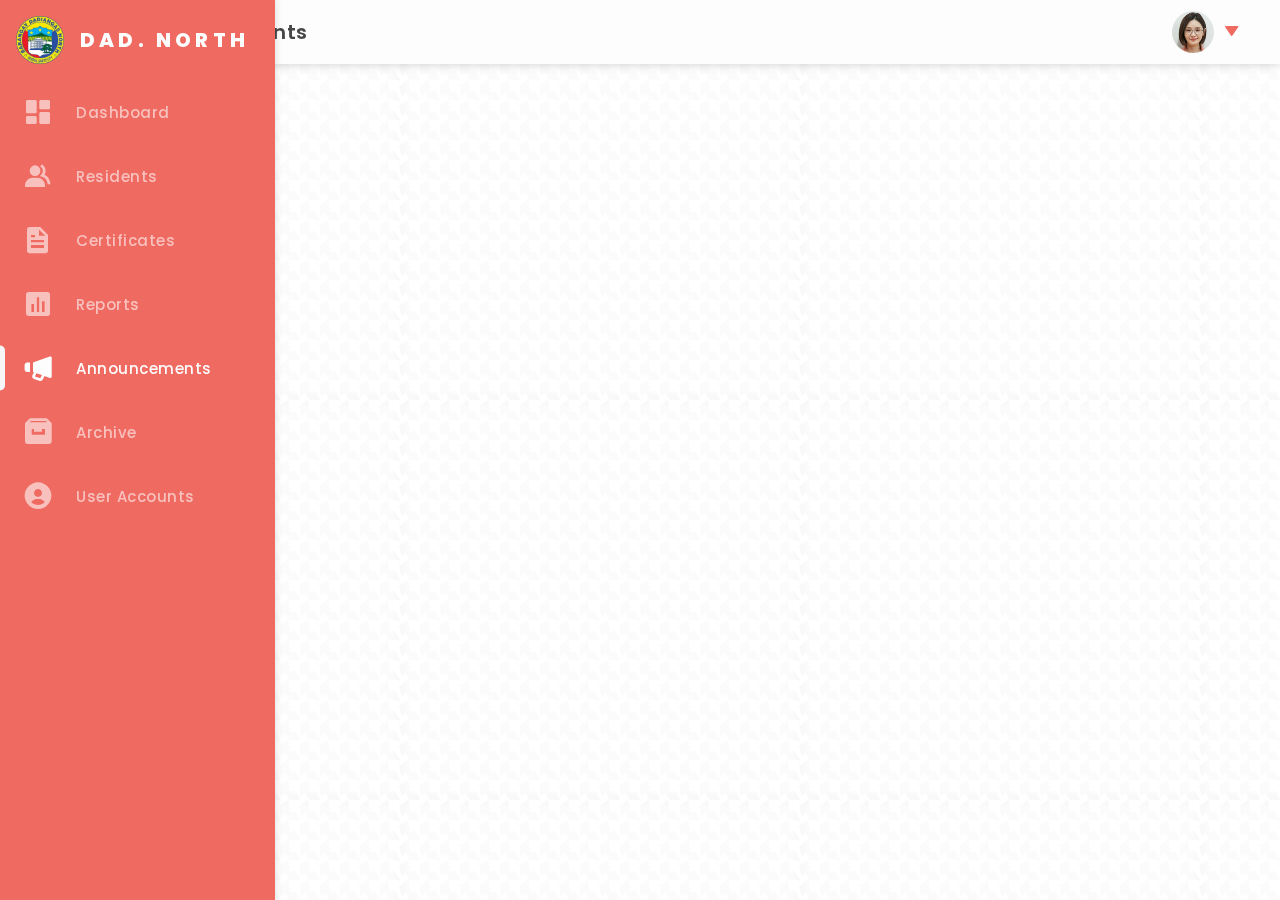
==== kb-bmis/announcements/index.html @ c0335b3e "Added pages" ====
<!DOCTYPE html>
<html lang="en">
  <head>
    <meta charset="UTF-8" />
    <meta name="viewport" content="width=device-width, initial-scale=1.0" />
    <link rel="shortcut icon" href="../../assets/img/north-logo.ico" type="image/x-icon">

    <!--=============== BOX ICONS ===============-->
    <link href="../../vendors/boxicons-2.0.9/css/boxicons.min.css" rel="stylesheet" />


    <!--=============== JQUERY ===============-->
    <script type="text/javascript" src="https://code.jquery.com/jquery-3.5.1.js"></script>  
    
    <!--=============== DATATABLES ===============-->
    <link rel="stylesheet" type="text/css" href="https://cdn.datatables.net/1.11.3/css/jquery.dataTables.css">
    <script type="text/javascript" charset="utf8" src="https://cdn.datatables.net/1.11.3/js/jquery.dataTables.js"></script>

    <!--=============== CSS ===============-->
    <link rel="stylesheet" href="../../assets/css/style.css" />

    <!--=============== MAIN JS ===============-->
    <script src="../../assets/js/main.js" defer></script>

    <title>Barangay Management System</title>
  </head>
  <body>

    <!--=============== NAV ===============-->
    <nav class="nav">
      <span class="nav__close">
        <i class='bx bx-x' ></i>
      </span>
      <ul class="nav__list">
        <li class="nav__item">
          <a href="../about/" class="nav__logo">
            <!-- <i class="fas fa-th-large"></i> -->
            <img src="../../assets/img/north-logo.png" alt="">
            <span class="nav__logo-text">DAD. NORTH</span>
          </a>
        </li>
        <li class="nav__item">
          <a href="../dashboard/" class="nav__item-link">
            <i class='bx bxs-dashboard'></i>
            <span class="nav__item-text">Dashboard</span>
          </a>
        </li>
        <li class="nav__item">
          <a href="../residents/" class="nav__item-link">
            <i class='bx bxs-group' ></i>
              <span class="nav__item-text">Residents</span>
          </a>
        </li>
        <li class="nav__item" id="nav-certificates">
          <a href="../certificates/" class="nav__item-link">
            <i class='bx bxs-file' ></i>
            <span class="nav__item-text">Certificates</span>
          </a>
        </li>
        <li class="nav__item">
          <a href="../reports/" class="nav__item-link">
            <i class='bx bxs-bar-chart-square' ></i>
            <span class="nav__item-text">Reports</span>
          </a>
        </li>
        <li class="nav__item  nav__item--active">
          <a href="#" class="nav__item-link">
            <i class='bx bxs-megaphone' ></i>
            <span class="nav__item-text">Announcements</span>
          </a>
        </li>
        </li>
        <li class="nav__item">
          <a href="../archive/" class="nav__item-link">
            <i class='bx bxs-archive' ></i>
            <span class="nav__item-text">Archive</span>
          </a>
        </li>
        </li>
        <li class="nav__item">
          <a href="../user-accounts/" class="nav__item-link">
            <i class='bx bxs-user-circle' ></i>
            <span class="nav__item-text">User Accounts</span>
          </a>
        </li>
        <!-- <li class="nav__item">
          <a href="#" class="nav__item-link" >
            <img id="user" src="assets/img/user.jpg" alt="user" />
            <span class="nav__item-text">Admin</span>
          </a>
        </li>
        <li class="nav__item">
          <a href="#" class="nav__item-link">
            <i class='bx bxs-log-out' ></i>
            <span class="nav__item-text">Logout</span>
          </a>
        </li> -->
      </ul>
    </nav>

    <!--=============== HEADER ===============-->
    <header class="header">
      <span class="header__menu">
        <i class='bx bx-menu' ></i>
      </span>
      <div class="header__title">
        Announcements
      </div>
      <a href="#" class="header__img">
        <img id="user" src="../../assets/img/user.jpg" alt="user" />
      </a>
      <div class="header__toggle">
        <i class='bx bxs-down-arrow' ></i>
      </div>
      <div class="dropdown dropdown--user dropdown--user-show">
        <ul>
          <li class="dropdown__item">
            <a href="#">
              <i class='bx bxs-user-circle' ></i>
              User Profile
            </a>
          </li>
          <li class="dropdown__item">
            <a href="#">
              <i class='bx bx-exit' ></i>
              Logout
            </a>
          </li>
        </ul>
      </div>
    </header>


    <main>

        <div class="content">
            <section class="announcements">
  
      
  
            </section>
        </div>

  </main>
</body>
</html>
---- assets/css/style.css ----
@import url("https://fonts.googleapis.com/css2?family=Poppins:wght@300;400;500;600;700&display=swap");
/* COLORS */
html {
  font-size: 16px;
  box-sizing: border-box;
  margin: 0;
  padding: 0;
}

*,
*::before,
*::after {
  box-sizing: border-box;
  margin: 0;
  padding: 0;
}

body {
  font-family: "Poppins", sans-serif;
  height: 100%;
  background: url("/assets/img/houndstooth.png");
  background-repeat: repeat;
}

input,
button,
textarea,
select {
  font: inherit;
}

/* SCROLL BAR */
::-webkit-scrollbar {
  width: 0.4375rem;
  height: 0.4375rem;
}

/* Track */
::-webkit-scrollbar-track {
  background: transparent;
}

/* Handle */
::-webkit-scrollbar-thumb {
  background: #afafaf;
  border-radius: 0.625rem;
}

/* Handle on hover */
::-webkit-scrollbar-thumb:hover {
  background: #7d7d7d;
}

/*  INPUT  */
::-webkit-input-placeholder {
  color: #9fa3b1;
  letter-spacing: 0.03ch;
}

input[type=email]:focus,
input[type=number]:focus,
input[type=search]:focus,
input[type=text]:focus,
input[type=tel]:focus,
input[type=url]:focus,
input[type=password]:focus,
input[type=file]:focus,
input[type=date]:focus,
textarea:focus {
  border: 1px solid #ef6a61;
}

input[disabled],
select[disabled],
textarea[disabled],
input[readonly],
select[readonly],
textarea[readonly] {
  cursor: not-allowed;
}

button {
  outline: none;
  border: none;
  cursor: pointer;
}

hr {
  border: solid rgba(0, 0, 0, 0.1);
  border-width: 1px 0 0;
  clear: both;
  margin: 1.5625rem 0;
  height: 0;
}

main {
  width: calc(100% - 80px);
  height: calc(100% - 70px);
  margin-left: 5rem;
  margin-top: 4.375rem;
  display: flex;
  justify-content: center;
}
@media (max-width: 71.8125em) {
  main {
    width: 100%;
    height: 100%;
    margin-left: 0;
    margin-top: 4rem;
  }
}

.content {
  position: relative;
  width: 100%;
  padding: 2.5rem;
  overflow: hidden;
}
@media (max-width: 71.8125em) {
  .content {
    padding: 1.875rem;
  }
}
@media (max-width: 39.9375em) {
  .content {
    padding: 2.5rem;
  }
}
.content__header {
  font-size: 0.875rem;
}
@media (max-width: 71.8125em) {
  .content__header {
    display: none;
  }
}

section {
  height: 100%;
}
@media (max-width: 71.8125em) {
  section {
    height: auto;
  }
}

.row {
  display: flex;
  align-items: center;
  gap: 0.875rem;
}
.row--modal {
  margin: 1.25rem 0;
}

.column {
  display: flex;
  align-items: center;
  justify-content: center;
  flex-direction: column;
  gap: 1.25rem;
}

h1,
h2,
h3,
h4,
h5,
h6 {
  margin: 0;
  line-height: 1.1;
  color: #222;
}

p {
  color: #222;
}

a,
a:visited,
a:active {
  text-decoration: none;
}

ul {
  list-style: none;
}

.card {
  width: 100%;
  display: flex;
  align-items: center;
  flex-direction: column;
  background: #fdfdfd;
  border-radius: 1.25rem;
  position: relative;
  box-shadow: 0px 3px 18px rgba(0, 0, 0, 0.1);
}
.card__header, .card__footer, .card__body {
  width: 100%;
  padding: 1.25rem;
}
.card__header-content, .card__footer-content, .card__body-content {
  display: flex;
  align-items: center;
  justify-content: center;
}
.card__header-content--left, .card__footer-content--left, .card__body-content--left {
  margin-right: auto;
  display: flex;
  gap: 0.625rem;
}
.card__header-content--right, .card__footer-content--right, .card__body-content--right {
  margin-left: auto;
  display: flex;
  gap: 0.625rem;
}
.card__header {
  border-bottom: 0.03125rem solid rgba(159, 163, 177, 0.3);
}
.card__body-content {
  flex-direction: column;
}
.card__footer {
  border-top: 0.03125rem solid rgba(159, 163, 177, 0.3);
}
.card-margin-top {
  margin-top: 1.875rem;
}

.button {
  display: flex;
  align-items: center;
  justify-content: center;
  border-radius: 0.3125rem;
  letter-spacing: 0.0625rem;
  transition: all 0.25s;
  font-weight: 500;
}
.button p {
  color: #fdfdfd;
}
.button .bx {
  margin-right: 0.5rem;
}
.button .bx-right {
  margin-right: 0;
  margin-left: 0.5rem;
}
.button--primary {
  background-color: #ef6a61;
  color: #fdfdfd;
}
.button--primary:hover {
  background: #d42216;
}
.button--dark {
  background-color: #707070;
  color: #fdfdfd;
}
.button--dark:hover {
  background: #515151;
}
.button--light {
  background-color: #f1f1f1;
  color: #222;
}
.button--light:hover {
  background: #d8d8d8;
}
.button--danger {
  background-color: #f94f51;
  color: #fdfdfd;
}
.button--danger:hover {
  background: #f71e20;
}
.button--warning {
  background-color: #feaf46;
  color: #fdfdfd;
}
.button--warning:hover {
  background: #fe9913;
}
.button--info {
  background-color: #00c1e0;
  color: #fdfdfd;
}
.button--info:hover {
  background: #0095ad;
}
.button--success {
  background-color: #02b854;
  color: #fdfdfd;
}
.button--success:hover {
  background: #01863d;
}
.button--primary-outline {
  color: #ef6a61;
  border: 0.09375rem solid #ef6a61;
}
.button--primary-outline p {
  color: #ef6a61;
}
.button--primary-outline:hover {
  background: #ef6a61;
  color: #fdfdfd;
}
.button--primary-outline:hover p {
  color: #fdfdfd;
}
.button--dark-outline {
  border: 0.09375rem solid #707070;
}
.button--dark-outline p {
  color: #707070;
}
.button--dark-outline:hover {
  background: #707070;
  color: #fdfdfd;
}
.button--dark-outline:hover p {
  color: #fdfdfd;
}
.button--sm {
  padding: 0.5rem 0.625rem;
  font-size: 0.6875rem;
  font-weight: 400;
  letter-spacing: 0.0625rem;
}
.button--sm i {
  font-size: 0.875rem;
}
.button--md {
  padding: 0.625rem;
  font-size: 0.875rem;
}
@media (max-width: 71.8125em) {
  .button--md {
    padding: 0.5rem;
    font-size: 0.8125rem;
  }
}
.button--lg {
  padding: 0.9375rem;
  font-size: 1.125rem;
}
.button--xl {
  font-size: 1.25rem;
  width: 25rem;
  height: 9.375rem;
}
.button--xl i {
  font-size: 1.75rem;
}
.button--xl p {
  margin-left: 0.5rem;
}
.button--block {
  width: 100%;
  padding: 0.625rem 0;
  font-size: 1.125rem;
}

/*
 * Table styles
 */
#certificates-table.dataTable {
  box-shadow: none;
}
#certificates-table.dataTable thead th,
#certificates-table.dataTable thead td {
  border-bottom: none;
}
#certificates-table.dataTable thead {
  display: none;
}
#certificates-table_wrapper {
  width: 100% !important;
}
#certificates-table_filter {
  float: none;
  width: 100%;
  text-align: center !important;
}
#certificates-table_filter input {
  width: 100%;
  height: 3.375rem;
  background: #fdfdfd;
  margin-left: none;
  font-size: 1rem;
  letter-spacing: 0.03125rem;
  color: #474747;
  outline: none;
  border-radius: 0.625rem;
  border: 1px solid #ccc;
  padding: 0.625rem 1.125rem;
  box-shadow: none;
}
#certificates-table_filter input:focus {
  border: 1px solid #ef6a61;
}

table.dataTable {
  width: 100% !important;
  margin: 1.5625rem auto 1.25rem auto;
  clear: both;
  border-collapse: separate;
  border-spacing: 0;
  background: #fdfdfd;
  box-shadow: 0px 3px 18px rgba(0, 0, 0, 0.1);
  border-radius: 0.9375rem;
  padding: 0 1.25rem;
  /*
     * Header and footer styles
     */
  /*
     * Body styles
     */
}
table.dataTable thead th,
table.dataTable tfoot th {
  font-weight: bold;
}
table.dataTable thead th,
table.dataTable thead td {
  padding: 1.25rem 0.625rem;
  border-bottom: 1px solid #dddddd;
}
table.dataTable thead th:active,
table.dataTable thead td:active {
  outline: none;
}
table.dataTable tfoot th,
table.dataTable tfoot td {
  padding: 10px 18px 6px 18px;
  border-top: 1px solid #111111;
}
table.dataTable thead .sorting,
table.dataTable thead .sorting_asc,
table.dataTable thead .sorting_desc,
table.dataTable thead .sorting_asc_disabled,
table.dataTable thead .sorting_desc_disabled {
  cursor: pointer;
  *cursor: hand;
  background-repeat: no-repeat;
  background-position: center right;
}
table.dataTable thead .sorting {
  background-image: url("../images/sort_both.png");
}
table.dataTable thead .sorting_asc {
  background-image: url("../images/sort_asc.png") !important;
}
table.dataTable thead .sorting_desc {
  background-image: url("../images/sort_desc.png") !important;
}
table.dataTable thead .sorting_asc_disabled {
  background-image: url("../images/sort_asc_disabled.png");
}
table.dataTable thead .sorting_desc_disabled {
  background-image: url("../images/sort_desc_disabled.png");
}
table.dataTable tbody tr {
  background-color: transparent;
}
table.dataTable tbody tr.selected {
  background-color: #b0bed9;
}
table.dataTable tbody th {
  padding: 1.25rem 0.625rem;
}
table.dataTable tbody th:last-child {
  position: relative;
}
table.dataTable tbody td {
  padding: 1.5rem 0.625rem;
  position: relative;
  white-space: nowrap;
}
table.dataTable tbody td:first-child,
table.dataTable tbody td:last-child {
  padding: 0;
  margin: 0;
}
table.dataTable tbody td:nth-child(2) {
  width: 100%;
}
table.dataTable.row-border tbody th,
table.dataTable.row-border tbody td, table.dataTable.display tbody th,
table.dataTable.display tbody td {
  border-top: 1px solid #dddddd;
  border-top: 0.0625rem dotted #dddddd;
}
table.dataTable.row-border tbody tr:first-child th,
table.dataTable.row-border tbody tr:first-child td, table.dataTable.display tbody tr:first-child th,
table.dataTable.display tbody tr:first-child td {
  border-top: none;
}
table.dataTable.cell-border tbody th,
table.dataTable.cell-border tbody td {
  border-top: 1px solid #dddddd;
  border-right: 1px solid #dddddd;
}
table.dataTable.cell-border tbody tr th:first-child,
table.dataTable.cell-border tbody tr td:first-child {
  border-left: 1px solid #dddddd;
}
table.dataTable.cell-border tbody tr:first-child th,
table.dataTable.cell-border tbody tr:first-child td {
  border-top: none;
}
table.dataTable.stripe tbody tr.odd, table.dataTable.display tbody tr.odd {
  background-color: #f9f9f9;
}
table.dataTable.stripe tbody tr.odd.selected, table.dataTable.display tbody tr.odd.selected {
  background-color: #acbad4;
}
table.dataTable.hover tbody tr:hover, table.dataTable.display tbody tr:hover {
  background-color: #f6f6f6;
}
table.dataTable.hover tbody tr:hover.selected, table.dataTable.display tbody tr:hover.selected {
  background-color: #aab7d1;
}
table.dataTable.order-column tbody tr > .sorting_1,
table.dataTable.order-column tbody tr > .sorting_2,
table.dataTable.order-column tbody tr > .sorting_3, table.dataTable.display tbody tr > .sorting_1,
table.dataTable.display tbody tr > .sorting_2,
table.dataTable.display tbody tr > .sorting_3 {
  background-color: #fafafa;
}
table.dataTable.order-column tbody tr.selected > .sorting_1,
table.dataTable.order-column tbody tr.selected > .sorting_2,
table.dataTable.order-column tbody tr.selected > .sorting_3, table.dataTable.display tbody tr.selected > .sorting_1,
table.dataTable.display tbody tr.selected > .sorting_2,
table.dataTable.display tbody tr.selected > .sorting_3 {
  background-color: #acbad5;
}
table.dataTable.display tbody tr.odd > .sorting_1, table.dataTable.order-column.stripe tbody tr.odd > .sorting_1 {
  background-color: #f1f1f1;
}
table.dataTable.display tbody tr.odd > .sorting_2, table.dataTable.order-column.stripe tbody tr.odd > .sorting_2 {
  background-color: #f3f3f3;
}
table.dataTable.display tbody tr.odd > .sorting_3, table.dataTable.order-column.stripe tbody tr.odd > .sorting_3 {
  background-color: whitesmoke;
}
table.dataTable.display tbody tr.odd.selected > .sorting_1, table.dataTable.order-column.stripe tbody tr.odd.selected > .sorting_1 {
  background-color: #a6b4cd;
}
table.dataTable.display tbody tr.odd.selected > .sorting_2, table.dataTable.order-column.stripe tbody tr.odd.selected > .sorting_2 {
  background-color: #a8b5cf;
}
table.dataTable.display tbody tr.odd.selected > .sorting_3, table.dataTable.order-column.stripe tbody tr.odd.selected > .sorting_3 {
  background-color: #a9b7d1;
}
table.dataTable.display tbody tr.even > .sorting_1, table.dataTable.order-column.stripe tbody tr.even > .sorting_1 {
  background-color: #fafafa;
}
table.dataTable.display tbody tr.even > .sorting_2, table.dataTable.order-column.stripe tbody tr.even > .sorting_2 {
  background-color: #fcfcfc;
}
table.dataTable.display tbody tr.even > .sorting_3, table.dataTable.order-column.stripe tbody tr.even > .sorting_3 {
  background-color: #fefefe;
}
table.dataTable.display tbody tr.even.selected > .sorting_1, table.dataTable.order-column.stripe tbody tr.even.selected > .sorting_1 {
  background-color: #acbad5;
}
table.dataTable.display tbody tr.even.selected > .sorting_2, table.dataTable.order-column.stripe tbody tr.even.selected > .sorting_2 {
  background-color: #aebcd6;
}
table.dataTable.display tbody tr.even.selected > .sorting_3, table.dataTable.order-column.stripe tbody tr.even.selected > .sorting_3 {
  background-color: #afbdd8;
}
table.dataTable.display tbody tr:hover > .sorting_1, table.dataTable.order-column.hover tbody tr:hover > .sorting_1 {
  background-color: #eaeaea;
}
table.dataTable.display tbody tr:hover > .sorting_2, table.dataTable.order-column.hover tbody tr:hover > .sorting_2 {
  background-color: #ececec;
}
table.dataTable.display tbody tr:hover > .sorting_3, table.dataTable.order-column.hover tbody tr:hover > .sorting_3 {
  background-color: #efefef;
}
table.dataTable.display tbody tr:hover.selected > .sorting_1, table.dataTable.order-column.hover tbody tr:hover.selected > .sorting_1 {
  background-color: #a2aec7;
}
table.dataTable.display tbody tr:hover.selected > .sorting_2, table.dataTable.order-column.hover tbody tr:hover.selected > .sorting_2 {
  background-color: #a3b0c9;
}
table.dataTable.display tbody tr:hover.selected > .sorting_3, table.dataTable.order-column.hover tbody tr:hover.selected > .sorting_3 {
  background-color: #a5b2cb;
}
table.dataTable.no-footer {
  border-bottom: none;
}
table.dataTable.nowrap th,
table.dataTable.nowrap td {
  white-space: nowrap;
}
table.dataTable.compact thead th,
table.dataTable.compact thead td {
  padding: 4px 17px;
}
table.dataTable.compact tfoot th,
table.dataTable.compact tfoot td {
  padding: 4px;
}
table.dataTable.compact tbody th,
table.dataTable.compact tbody td {
  padding: 4px;
}

table.dataTable th,
table.dataTable td {
  box-sizing: content-box;
}

/*
 * Control feature layout
 */
.dataTables_wrapper {
  position: relative;
  clear: both;
}
.dataTables_wrapper .dataTables_length {
  float: left;
}
.dataTables_wrapper .dataTables_length select {
  border: 1px solid #aaa;
  border-radius: 3px;
  padding: 5px;
  background-color: transparent;
  padding: 4px;
}
.dataTables_wrapper .dataTables_filter {
  float: none;
  width: 100%;
  text-align: center !important;
}
.dataTables_wrapper .dataTables_filter input {
  width: 100%;
  height: 3.375rem;
  background: #fdfdfd;
  margin-left: none;
  font-size: 1rem;
  letter-spacing: 0.03125rem;
  color: #474747;
  outline: none;
  border-radius: 0.625rem;
  border: none;
  padding: 0.625rem 1.125rem;
  box-shadow: 0px 3px 18px rgba(0, 0, 0, 0.1);
}
.dataTables_wrapper .dataTables_filter input:focus {
  border: 1px solid #ef6a61;
}
.dataTables_wrapper .dataTables_info {
  clear: both;
  float: left;
  padding-top: 0.755em;
}
.dataTables_wrapper .dataTables_paginate {
  float: none;
  text-align: center;
  padding-top: 0.25em;
}
.dataTables_wrapper .dataTables_paginate .paginate_button {
  box-sizing: border-box;
  display: inline-block;
  font-size: 0.875rem;
  min-width: 1em;
  padding: 0.25em 0.75em;
  margin: 0 0.25rem;
  text-align: center;
  text-decoration: none !important;
  cursor: pointer;
  *cursor: hand;
  color: #707070 !important;
  border: none !important;
  border-radius: 0.3125rem;
  background: none !important;
  letter-spacing: 0.03125rem;
}
.dataTables_wrapper .dataTables_paginate .paginate_button.current, .dataTables_wrapper .dataTables_paginate .paginate_button.current:hover {
  color: #fdfdfd !important;
  background: #ef6a61 !important;
}
.dataTables_wrapper .dataTables_paginate .paginate_button.disabled, .dataTables_wrapper .dataTables_paginate .paginate_button.disabled:hover, .dataTables_wrapper .dataTables_paginate .paginate_button.disabled:active {
  cursor: default;
  color: #777 !important;
  border: none;
  background: transparent;
  box-shadow: none;
}
.dataTables_wrapper .dataTables_paginate .paginate_button.disabled:hover {
  color: #ef6a61 !important;
}
.dataTables_wrapper .dataTables_paginate .paginate_button:hover {
  color: #ef6a61 !important;
  border: 1px solid #ef6a61 !important;
  background: none;
}
.dataTables_wrapper .dataTables_paginate .paginate_button:active {
  outline: none !important;
  color: #222 !important;
  box-shadow: none;
}
.dataTables_wrapper .dataTables_paginate .ellipsis {
  padding: 0 1em;
}
.dataTables_wrapper .dataTables_empty {
  height: 18.75rem;
  vertical-align: bottom;
  background-position: center 35%;
  padding-bottom: 2.1875rem !important;
  background: url("/assets/img/undraw_no_data.svg");
  background-repeat: no-repeat;
  background-position: center 35%;
  background-size: 12.5rem;
}
@media (max-width: 39.9375em) {
  .dataTables_wrapper .dataTables_empty {
    height: 15.625rem;
    background-position: center 30%;
    padding-bottom: 1.5625rem !important;
    background-size: 10.9375rem;
    font-size: 0.875rem;
  }
}
.dataTables_wrapper .dataTables_processing {
  position: absolute;
  top: 50%;
  left: 50%;
  width: 100%;
  height: 40px;
  margin-left: -50%;
  margin-top: -25px;
  padding-top: 20px;
  text-align: center;
  font-size: 1.2em;
  background-color: white;
  background: linear-gradient(to right, rgba(255, 255, 255, 0) 0%, rgba(255, 255, 255, 0.9) 25%, rgba(255, 255, 255, 0.9) 75%, rgba(255, 255, 255, 0) 100%);
}
.dataTables_wrapper .dataTables_length,
.dataTables_wrapper .dataTables_filter,
.dataTables_wrapper .dataTables_info,
.dataTables_wrapper .dataTables_processing,
.dataTables_wrapper .dataTables_paginate {
  color: #333333;
}
.dataTables_wrapper .dataTables_scroll {
  clear: both;
}
.dataTables_wrapper .dataTables_scroll div.dataTables_scrollBody {
  *margin-top: -1px;
  -webkit-overflow-scrolling: touch;
}
.dataTables_wrapper .dataTables_scroll div.dataTables_scrollBody > table > thead > tr > th,
.dataTables_wrapper .dataTables_scroll div.dataTables_scrollBody > table > thead > tr > td,
.dataTables_wrapper .dataTables_scroll div.dataTables_scrollBody > table > tbody > tr > th,
.dataTables_wrapper .dataTables_scroll div.dataTables_scrollBody > table > tbody > tr > td {
  vertical-align: middle;
}
.dataTables_wrapper .dataTables_scroll div.dataTables_scrollBody > table > thead > tr > th > div.dataTables_sizing,
.dataTables_wrapper .dataTables_scroll div.dataTables_scrollBody > table > thead > tr > td > div.dataTables_sizing,
.dataTables_wrapper .dataTables_scroll div.dataTables_scrollBody > table > tbody > tr > th > div.dataTables_sizing,
.dataTables_wrapper .dataTables_scroll div.dataTables_scrollBody > table > tbody > tr > td > div.dataTables_sizing {
  height: 0;
  overflow: hidden;
  margin: 0 !important;
  padding: 0 !important;
}
.dataTables_wrapper.no-footer .dataTables_scrollBody {
  border-bottom: 1px solid #111111;
}
.dataTables_wrapper.no-footer div.dataTables_scrollHead table.dataTable,
.dataTables_wrapper.no-footer div.dataTables_scrollBody > table {
  border-bottom: none;
}
.dataTables_wrapper:after {
  visibility: hidden;
  display: block;
  content: "";
  clear: both;
  height: 0;
}

@media screen and (max-width: 767px) {
  .dataTables_wrapper .dataTables_info,
.dataTables_wrapper .dataTables_paginate {
    float: none;
    text-align: center;
  }
  .dataTables_wrapper .dataTables_paginate {
    margin-top: 0.5em;
  }
}
@media screen and (max-width: 640px) {
  .dataTables_wrapper .dataTables_length,
.dataTables_wrapper .dataTables_filter {
    float: none;
    text-align: center;
  }
  .dataTables_wrapper .dataTables_filter {
    margin-top: 0.5em;
  }
}
.dropdown {
  position: absolute;
  padding: 0 1rem;
  background: #f9f9f9;
  border-radius: 0.75rem;
  box-shadow: 0px 3px 18px rgba(0, 0, 0, 0.1);
  visibility: hidden;
  opacity: 0;
  transition: 300ms;
}
.dropdown--user {
  top: 3.125rem;
  right: 2rem;
}
.dropdown--user--show {
  top: 4.25rem;
  visibility: visible;
  opacity: 1;
}
.dropdown--cert {
  top: 2.5rem;
  right: 5.25rem;
  padding: 0 0.875rem;
  z-index: 1;
}
.dropdown--cert--show {
  top: 4.5rem;
  visibility: visible;
  opacity: 1;
}
.dropdown--cert .dropdown__item {
  padding: 0.875rem 0;
}
.dropdown--cert .dropdown__item a {
  font-size: 0.8125rem;
  white-space: nowrap;
}
.dropdown--cert .dropdown__item a i {
  font-size: 1.25rem;
  margin-right: 0.625rem;
}
.dropdown--export {
  font-weight: 400;
  width: 7.8125rem;
  top: 6.875rem;
  right: 1.5625rem;
  padding: 0 0.875rem;
  z-index: 1;
}
.dropdown--export--show {
  top: 8.75rem;
  visibility: visible;
  opacity: 1;
}
.dropdown--export .dropdown__item {
  padding: 0.625rem 0;
}
.dropdown--export .dropdown__item a {
  font-size: 0.75rem;
  white-space: nowrap;
}
.dropdown--export .dropdown__item a i {
  font-size: 1.25rem;
  margin-right: 0.5rem;
}
.dropdown li {
  padding: 1rem 0;
  border-bottom: 0.03125rem solid rgba(159, 163, 177, 0.3);
}
.dropdown li:last-child {
  border-bottom: 0;
}
.dropdown li:hover a {
  color: #222;
}
.dropdown li a {
  color: rgba(112, 112, 112, 0.85);
  font-size: 0.9375rem;
  letter-spacing: 0.03125rem;
  transition: 500ms;
  display: flex;
  align-items: center;
}
.dropdown li a i {
  font-size: 1.5rem;
  margin-right: 0.625rem;
}

.header {
  position: fixed;
  top: 0;
  width: calc(100% - 80px);
  height: 4rem;
  margin-left: 5rem;
  padding: 0 2.5rem;
  background: #fdfdfd;
  display: flex;
  align-items: center;
  z-index: 1;
  justify-content: flex-start;
  box-shadow: 0px 0.3px 10px rgba(0, 0, 0, 0.2);
}
@media (max-width: 71.8125em) {
  .header {
    width: 100vw;
    padding: 1.875rem;
    margin-left: 0;
  }
}
@media (max-width: 39.9375em) {
  .header {
    padding: 1.875rem 2.5rem;
  }
}
.header__menu {
  display: none;
}
@media (max-width: 71.8125em) {
  .header__menu {
    color: #ef6a61;
    cursor: pointer;
    display: flex;
    align-items: center;
  }
  .header__menu i {
    font-size: 2.375rem;
  }
}
.header__title {
  font-size: 1.25rem;
  font-weight: 600;
  color: #474747;
  margin-left: 0.625rem;
  letter-spacing: 0.03125rem;
}
@media (max-width: 71.8125em) {
  .header__title {
    color: #707070;
    font-size: 1.125rem;
  }
}
.header__img {
  width: 2.625rem;
  height: 2.625rem;
  margin-left: auto;
  border-radius: 50%;
  position: relative;
  overflow: hidden;
}
.header__img img {
  width: 100%;
  height: 100%;
  position: absolute;
  -o-object-fit: cover;
     object-fit: cover;
}
.header__toggle {
  margin-left: 0.625rem;
  color: #ef6a61;
  cursor: pointer;
  transform: rotateX(0deg);
  transition: transform 300ms;
}
.header__toggle--rotate {
  transform: rotateX(180deg);
}
.header__toggle i {
  font-size: 1rem;
}

.input__wrapper {
  width: 17.1875rem;
  margin-bottom: 1.5rem;
  display: flex;
  flex-direction: column;
}
.input__wrapper label {
  font-size: 0.875rem;
  margin-bottom: 0.3125rem;
  letter-spacing: 0.025rem;
}
.input__wrapper--block {
  width: 100%;
}
.input__wrapper--invalid label,
.input__wrapper--invalid i,
.input__wrapper--invalid .input__message {
  color: #f94f51;
}
.input__message {
  font-size: 0.75rem;
  letter-spacing: 0.025rem;
  margin-top: 0.3125rem;
  display: flex;
  align-items: center;
}
.input__message i {
  font-size: 0.9375rem;
  margin-right: 0.25rem;
}
.input__inner {
  position: relative;
  display: inline-flex;
}
.input__inner--with-leading-icon input {
  padding-right: 1.25rem;
  padding-left: 3rem;
}
.input__inner--with-trailing-icon input {
  padding-right: 3rem;
  padding-left: 1.25rem;
}
.input__inner--with-both-icons input {
  padding: 0.625rem 3rem;
}
.input__inner input {
  width: 100%;
  border: none;
  outline: none;
  background: transparent;
  font-size: 0.9375rem;
  font-weight: 400;
  color: rgba(34, 34, 34, 0.85);
  letter-spacing: 0.03125rem;
  padding: 0.75rem 0.875rem;
  border-radius: 0.5rem;
  background: #fdfdfd;
}
.input__inner .input--light300 {
  background: #f5f5f5;
}
.input__inner .input--shadow {
  box-shadow: 0px 3px 18px rgba(0, 0, 0, 0.1);
}
.input__icon {
  position: absolute;
  top: 50%;
  transform: translateY(-50%);
  color: rgba(34, 34, 34, 0.6);
  font-size: 1.5rem;
}
.input__icon--leading {
  left: 1rem;
  right: auto;
}
.input__icon--trailing {
  right: 1rem;
  left: auto;
}

@-webkit-keyframes animatetop {
  from {
    top: -300px;
    opacity: 0;
  }
  to {
    top: 0;
    opacity: 1;
  }
}

@keyframes animatetop {
  from {
    top: -300px;
    opacity: 0;
  }
  to {
    top: 0;
    opacity: 1;
  }
}
.modal {
  position: relative;
  flex-direction: column;
  background: #fdfdfd;
  border-radius: 1.25rem;
  box-shadow: 0px 3px 18px rgba(0, 0, 0, 0.1);
  -webkit-animation-name: animatetop;
          animation-name: animatetop;
  -webkit-animation-duration: 0.4s;
          animation-duration: 0.4s;
  margin: 0 auto;
}
.modal__container {
  position: fixed;
  width: 100%;
  height: 100%;
  padding-top: 1.875rem;
  left: 0;
  top: 0;
  overflow: auto;
  background-color: black;
  background-color: rgba(0, 0, 0, 0.7);
  z-index: 2;
  display: none;
}
.modal--show {
  display: block;
}
.modal--sm {
  width: 31.25rem;
}
.modal--sm .modal__header, .modal--sm .modal__footer, .modal--sm .modal__body {
  padding: 0.875rem;
}
.modal--sm .modal__header-content, .modal--sm .modal__footer-content, .modal--sm .modal__body-content {
  display: flex;
  align-items: center;
  justify-content: center;
  font-size: 0.9375rem;
}
.modal--sm .modal__header-content--left, .modal--sm .modal__footer-content--left, .modal--sm .modal__body-content--left {
  margin-right: auto;
  display: flex;
  gap: 0.625rem;
}
.modal--sm .modal__header-content--right, .modal--sm .modal__footer-content--right, .modal--sm .modal__body-content--right {
  margin-left: auto;
  display: flex;
  gap: 0.625rem;
}
.modal--sm .modal__body {
  padding: 1.875rem;
}
.modal--md {
  width: 50rem;
}
.modal--md .modal__header, .modal--md .modal__footer, .modal--md .modal__body {
  padding: 1rem;
}
.modal--md .modal__header-content, .modal--md .modal__footer-content, .modal--md .modal__body-content {
  display: flex;
  align-items: center;
  justify-content: center;
  font-size: 1rem;
}
.modal--md .modal__header-content--left, .modal--md .modal__footer-content--left, .modal--md .modal__body-content--left {
  margin-right: auto;
  display: flex;
  gap: 0.625rem;
}
.modal--md .modal__header-content--right, .modal--md .modal__footer-content--right, .modal--md .modal__body-content--right {
  margin-left: auto;
  display: flex;
  gap: 0.625rem;
}
.modal--md .modal__body {
  padding: 2.5rem;
}
.modal--lg {
  width: 85%;
}
.modal--lg .modal__header, .modal--lg .modal__footer, .modal--lg .modal__body {
  padding: 0.9375rem;
}
.modal--lg .modal__header-content, .modal--lg .modal__footer-content, .modal--lg .modal__body-content {
  display: flex;
  align-items: center;
  justify-content: center;
  font-size: 1rem;
}
.modal--lg .modal__header-content--left, .modal--lg .modal__footer-content--left, .modal--lg .modal__body-content--left {
  margin-right: auto;
  display: flex;
  gap: 0.625rem;
}
.modal--lg .modal__header-content--right, .modal--lg .modal__footer-content--right, .modal--lg .modal__body-content--right {
  margin-left: auto;
  display: flex;
  gap: 0.625rem;
}
.modal--lg .modal__body {
  padding: 3.125rem 3.125rem 1.25rem;
}
.modal--full {
  width: 100%;
}
.modal__header, .modal__footer, .modal__body {
  width: 100%;
  padding: 1.25rem;
}
.modal__header-content, .modal__footer-content, .modal__body-content {
  display: flex;
  align-items: center;
  justify-content: center;
}
.modal__header-content--left, .modal__footer-content--left, .modal__body-content--left {
  margin-right: auto;
  display: flex;
  gap: 0.625rem;
}
.modal__header-content--right, .modal__footer-content--right, .modal__body-content--right {
  margin-left: auto;
  display: flex;
  gap: 0.625rem;
}
.modal__header {
  border-bottom: 0.03125rem solid rgba(159, 163, 177, 0.3);
}
.modal__body-content {
  flex-direction: column;
}
.modal__footer {
  border-top: 0.03125rem solid rgba(159, 163, 177, 0.3);
}
.modal__close {
  font-size: 1.625rem;
  color: rgba(71, 71, 71, 0.8);
  transition: 400ms;
}
.modal__close:hover {
  color: #222;
  transform: scale(1.25);
}

.nav {
  top: 0;
  width: 5rem;
  height: 100vh;
  position: fixed;
  background-color: #ef6a61;
  transition: width 500ms ease;
  overflow: hidden;
  box-shadow: 0.2px 0px 7px 2px rgba(0, 0, 0, 0.1);
  z-index: 2;
  /*  CLOSE BUTTON */
  /*  LOGO */
  /*  UL */
  /*  LI */
  /*  HOVER */
  /*  SHOW NAV */
}
.nav:hover {
  width: 17.1875rem;
}
.nav:hover .nav__item-text,
.nav:hover .nav__logo-text {
  display: inline;
}
@media (max-width: 71.8125em) {
  .nav {
    z-index: 1000;
    left: -100%;
    transition: 600ms;
  }
}
.nav__close {
  display: none;
}
@media (max-width: 71.8125em) {
  .nav__close {
    color: #fdfdfd;
    position: absolute;
    top: 1.4375rem;
    right: 1.5625rem;
    display: block;
    cursor: pointer;
    z-index: 1000;
  }
  .nav__close i {
    font-size: 2rem;
  }
  .nav__close :hover {
    color: wheat;
  }
}
.nav__logo {
  width: auto;
  display: flex;
  align-items: center;
}
.nav__logo img {
  width: 3rem;
  height: 3rem;
  margin: 1rem;
}
.nav__logo-text {
  color: #fdfdfd;
  font-size: 1.25rem;
  font-weight: 800;
  letter-spacing: 0.3ch;
  white-space: nowrap;
  display: none;
}
@media (max-width: 71.8125em) {
  .nav__logo-text {
    display: inline-block;
    font-size: 1.125rem;
  }
  .nav__logo-text:hover {
    color: wheat;
  }
}
.nav__list {
  padding: 0;
  margin: 0;
  display: flex;
  flex-direction: column;
  align-items: center;
  justify-content: flex-start;
  height: 100%;
}
.nav__item {
  width: 100%;
  /*  A */
  /*  ACTIVE INDICATOR*/
}
.nav__item:nth-child(9) {
  margin-top: auto;
}
@media (max-width: 71.8125em) {
  .nav__item:nth-child(9) {
    display: none;
  }
}
@media (max-width: 71.8125em) {
  .nav__item:last-child {
    display: none;
  }
}
.nav__item-link {
  height: 4rem;
  color: #f8c1be;
  display: flex;
  align-items: center;
  transition: 200ms;
}
.nav__item-link:hover {
  color: #fdfdfd;
}
@media (max-width: 71.8125em) {
  .nav__item-link {
    height: 3.4375rem;
  }
}
.nav__item-link i {
  min-width: 2rem;
  width: 2rem;
  margin: 0 1.375rem;
  font-size: 2rem;
}
@media (max-width: 71.8125em) {
  .nav__item-link i {
    margin-right: 0.75rem;
    font-size: 1.75rem;
  }
}
.nav__item-text {
  font-size: 0.9375rem;
  font-weight: 500;
  white-space: nowrap;
  letter-spacing: 0.03125rem;
  display: none;
}
@media (max-width: 71.8125em) {
  .nav__item-text {
    font-size: 0.875rem;
    display: inline;
  }
}
.nav__item--active {
  position: relative;
}
.nav__item--active::before {
  content: "";
  height: 2.8125rem;
  width: 0.3125rem;
  position: absolute;
  top: 50%;
  left: 0;
  transform: translate(0%, -50%);
  background: #f7f7f7;
  border-top-right-radius: 0.3125rem;
  border-bottom-right-radius: 0.3125rem;
}
.nav__item--active .nav__item-link {
  color: #fdfdfd;
}
@media (max-width: 71.8125em) {
  .nav.show {
    width: 21.875rem;
    z-index: 1000;
    left: 0;
  }
}
@media (max-width: 39.9375em) {
  .nav.show {
    width: 75vw;
  }
}

@media (max-width: 71.8125em) {
  #nav-certificates {
    display: none;
  }
}

.select {
  background-color: #f1f1f1;
  color: #222;
  width: 12.5rem;
  font-size: 0.875rem;
  font-weight: 400;
  border-radius: 0.3125rem;
  border: none;
  outline: none;
  cursor: pointer;
  -webkit-appearance: none;
     -moz-appearance: none;
          appearance: none;
}
@media (max-width: 50.625em) {
  .select {
    display: none;
  }
}
@media (max-width: 71.8125em) {
  .select {
    width: 10.625rem;
    padding: 0.5625rem;
    font-size: 0.875rem;
  }
}
@media (max-width: 39.9375em) {
  .select {
    width: 9.375rem;
    font-size: 0.75rem;
  }
}
.select--table {
  padding: 0.71875rem;
}
.select--resident-profile {
  width: 17.1875rem;
  padding: 0.84375rem 0.875rem;
  font-size: 0.9375rem;
  font-weight: 400;
  letter-spacing: 0.03125rem;
  background: #f5f5f5;
  color: rgba(34, 34, 34, 0.85);
  border-radius: 0.5rem;
}
.select--resident-profile option {
  font-size: 0.9375rem;
}
.select option {
  font-size: 0.875rem;
  border: none;
  border-radius: 0.3125rem;
}
.select__wrapper {
  position: relative;
}
.select__wrapper::after {
  border-bottom: 2px solid rgba(0, 0, 0, 0.5);
  border-right: 2px solid rgba(0, 0, 0, 0.5);
  content: "";
  display: block;
  width: 0.5rem;
  height: 0.5rem;
  pointer-events: none;
  position: absolute;
  right: 0.875rem;
  top: 36%;
  transform: rotate(45deg);
  transition: all 0.15s ease-in-out;
}
@media (max-width: 50.625em) {
  .select__wrapper::after {
    display: none;
  }
}

.toggleswitch {
  position: relative;
  width: 4.375rem !important;
  height: 2.5rem;
  border-radius: 1.875rem !important;
  -webkit-appearance: none;
     -moz-appearance: none;
          appearance: none;
  cursor: pointer;
  transition: 500ms;
}
.toggleswitch--resident-profile {
  background: #cfcfcf !important;
}
.toggleswitch:checked {
  background: #ef6a61 !important;
}
.toggleswitch::before {
  content: "";
  position: absolute;
  width: 1.875rem;
  height: 1.875rem;
  border-radius: 50%;
  top: 0.3125rem;
  left: 0.375rem;
  background: #fdfdfd;
  transition: 500ms;
}
.toggleswitch:checked::before {
  transform: translateX(1.8125rem);
}
.toggleswitch__wrapper {
  height: 2.8125rem;
  display: flex;
  align-items: center;
}
.toggleswitch__indicator {
  font-size: 0.625rem;
  margin: 0 0.5rem;
  color: #9fa3b1;
  transition: 500ms;
}
.toggleswitch__indicator:first-child {
  margin-left: 0;
}
.toggleswitch__indicator--light {
  color: #ef6a61;
  font-size: 0.875rem;
  font-weight: 500;
}
.toggleswitch__indicator--darken {
  color: #222;
  font-size: 0.8125rem;
  font-weight: 500;
}
.toggleswitch--active ~ .toggleswitch__indicator--on {
  color: #ef6a61;
  font-size: 0.875rem;
  font-weight: 500;
}

.certificates__button-container {
  display: flex;
  align-items: center;
  justify-content: center;
  gap: 4.375rem;
  margin-top: 11.25rem;
}
.certificates__button {
  transition: 300ms;
}
.certificates__button:hover {
  transform: translateY(-0.3125rem);
}

@media (max-width: 71.8125em) {
  #content-certificates {
    display: none;
  }
}

.dashboard__logo {
  display: none;
  text-align: center;
}
@media (max-width: 71.8125em) {
  .dashboard__logo {
    display: block;
    margin-bottom: 1.875rem;
  }
}
@media (max-width: 39.9375em) {
  .dashboard__logo {
    display: block;
    margin-bottom: 2.5rem;
  }
}
.dashboard__logo img {
  width: 15.625rem;
}
.dashboard__cards-top {
  display: grid;
  grid-template-columns: repeat(4, 1fr);
  grid-gap: 1.875rem;
  margin-bottom: 1.875rem;
}
@media (max-width: 71.8125em) {
  .dashboard__cards-top {
    grid-template-columns: repeat(2, 2fr);
    grid-gap: 1.875rem;
  }
}
@media (max-width: 39.9375em) {
  .dashboard__cards-top {
    grid-template-columns: repeat(1, 1fr);
    grid-gap: 2.5rem;
    margin-bottom: 2.5rem;
  }
}
.dashboard__card-top {
  min-height: 9.375rem;
  padding: 1.5rem;
  background: #fdfdfd;
  border-radius: 1.25rem;
  box-shadow: 0px 3px 18px rgba(0, 0, 0, 0.1);
  display: flex;
  align-items: center;
  justify-content: space-between;
  cursor: pointer;
  transition: 0.1s;
}
.dashboard__card-top:hover {
  background: #ef6a61;
}
.dashboard__card-top:hover .dashboard__card-top--value, .dashboard__card-top:hover .dashboard__card-top--label, .dashboard__card-top:hover .dashboard__card-top--icon i {
  color: #fdfdfd;
}
@media (max-width: 39.9375em) {
  .dashboard__card-top {
    height: 12.5rem;
  }
}
.dashboard__card-top--value {
  font-size: 2.5rem;
  font-weight: 600;
  color: #ef6a61;
}
@media (max-width: 39.9375em) {
  .dashboard__card-top--value {
    font-size: 3rem;
  }
}
.dashboard__card-top--label {
  font-size: 0.875rem;
  font-weight: 500;
  color: #707070;
  white-space: nowrap;
}
@media (max-width: 39.9375em) {
  .dashboard__card-top--label {
    font-size: 1.125rem;
  }
}
.dashboard__card-top--icon i {
  font-size: 3.75rem;
  color: #707070;
}
@media (max-width: 39.9375em) {
  .dashboard__card-top--icon i {
    font-size: 4.6875rem;
  }
}
.dashboard__cards-bottom {
  display: grid;
  grid-gap: 1.875rem;
  grid-template-columns: 30% 1fr;
}
@media (max-width: 71.8125em) {
  .dashboard__cards-bottom {
    grid-template-columns: repeat(2, 1fr);
  }
}
@media (max-width: 39.9375em) {
  .dashboard__cards-bottom {
    grid-template-columns: 1fr;
    grid-gap: 2.5rem;
  }
}
.dashboard__card-bottom {
  max-height: 26.25rem;
  background: #fdfdfd;
  padding: 1.25rem 0.625rem;
  border-radius: 1.25rem;
  display: flex;
  align-items: center;
  justify-content: center;
  box-shadow: 0px 3px 18px rgba(0, 0, 0, 0.1);
}
@media (max-width: 71.8125em) {
  .dashboard__card-bottom {
    max-height: 21.875rem;
    padding: 0.625rem;
  }
}
@media (max-width: 39.9375em) {
  .dashboard__card-bottom {
    padding: 1.25rem;
  }
}
.dashboard__card-bottom--card1 canvas, .dashboard__card-bottom--card2 canvas {
  max-height: 100%;
}
.dashboard__down-arrow {
  font-size: 0.9375rem;
  position: absolute;
  bottom: 3%;
  left: 50%;
  transform: translate(50%, 50%);
}
.dashboard__down-arrow i {
  color: #ef6a61;
}
@media (max-width: 71.8125em) {
  .dashboard__down-arrow {
    display: none;
  }
}
.dashboard__notes {
  padding: 3.125rem 0;
  display: flex;
  align-items: center;
  justify-content: center;
}

.reports__tabs-item {
  display: inline-block;
  font-size: 0.75rem;
  padding: 0.5rem;
  border-radius: 0.5rem;
  background: #f1f1f1;
  color: #474747;
  letter-spacing: 0.03125rem;
}
.reports__tabs-item:first-child {
  margin-right: 0.625rem;
}

.table__row-img {
  width: 3.375rem;
  height: 3.375rem;
  border-radius: 50%;
  position: relative;
  overflow: hidden;
}
.table__row-img img {
  width: 100%;
  height: 100%;
  position: absolute;
  -o-object-fit: cover;
     object-fit: cover;
}
.table__row-text {
  cursor: pointer;
}
.table__row-name {
  font-size: 1.25rem;
  font-weight: 600;
  transition: 0.2s;
}
.table__row-name:hover {
  color: #ef6a61;
}
@media (max-width: 39.9375em) {
  .table__row-name {
    font-size: 1rem;
  }
}
.table__row-sub {
  font-size: 0.75rem;
  color: #707070;
}
.table__action-buttons {
  display: flex;
  justify-content: flex-end;
  align-items: center;
  gap: 0.5rem;
}

.residents__header-actions {
  display: flex;
  justify-content: flex-end;
  align-items: center;
  gap: 0.5rem;
  width: 101%;
}

#residents__filter-container {
  display: flex;
  justify-content: flex-end;
}

#add-resident,
#export-resident {
  white-space: nowrap;
}
@media (max-width: 39.9375em) {
  #add-resident p,
#export-resident p {
    display: none;
  }
}
@media (max-width: 39.9375em) {
  #add-resident .bx,
#export-resident .bx {
    margin-right: 0;
  }
}

.action__cert, .action__view {
  display: flex;
  justify-content: center;
  align-items: center;
}
@media (max-width: 71.8125em) {
  .action__cert {
    display: none;
  }
}
@media (max-width: 39.9375em) {
  .action__view {
    background: transparent;
    color: #474747;
    width: 0.625rem;
  }
  .action__view:hover {
    color: #5b5b5b;
    background: transparent;
  }
  .action__view .bx {
    font-size: 1.5rem;
    margin-right: 0;
  }
}

.profile__img {
  width: 9.375rem;
  height: 9.375rem;
  position: relative;
  background: #f1f1f1;
  overflow: hidden;
  border-radius: 50%;
  margin-bottom: 0.625rem;
}
@media (max-width: 39.9375em) {
  .profile__img {
    width: 6.25rem;
    height: 6.25rem;
  }
}
.profile__img img {
  width: 100%;
  height: 100%;
  position: absolute;
  top: 0;
  left: 0;
  -o-object-fit: cover;
     object-fit: cover;
}
.profile__name {
  font-size: 1.75rem;
  font-weight: 600;
}
@media (max-width: 71.8125em) {
  .profile__name {
    font-size: 1.375rem;
  }
}

.profile-info__list {
  text-align: center;
  margin: 1.875rem 0 2.5rem 0;
}
.profile-info__list.newresident {
  margin-top: 0;
}
.profile-info__item {
  display: inline-block;
  margin: 0 1.125rem 0.625rem 0;
  padding-right: 1.125rem;
  border-right: 0.0625rem #707070 solid;
}
@media (max-width: 71.8125em) {
  .profile-info__item {
    margin-right: 1.375rem;
    padding-right: 1.375rem;
  }
}
.profile-info__item:last-child {
  border-right: none;
}
.profile-info__item a {
  color: #707070;
  font-size: 0.875rem;
  transition: 300ms;
}
.profile-info__item a:hover {
  color: #222;
  letter-spacing: 0.03125rem;
}
@media (max-width: 71.8125em) {
  .profile-info__item a {
    font-size: 0.75rem;
  }
}
.profile-info__item--active a {
  padding: 0.5rem;
  border-radius: 0.5rem;
  background: #f1f1f1;
  color: #222;
  letter-spacing: 0.03125rem;
}
.profile-info__content {
  width: 100%;
  font-size: 0.9375rem;
  display: none;
}
@media (max-width: 71.8125em) {
  .profile-info__content {
    font-size: 0.875rem;
  }
}
.profile-info__container {
  display: flex;
  justify-content: center;
}
.profile-info__basic-info, .profile-info__voting, .profile-info__others, .profile-info__emergency {
  display: grid;
  grid-template-columns: repeat(auto-fill, minmax(17.1875rem, 1fr));
  -moz-column-gap: 1.5625rem;
       column-gap: 1.5625rem;
  row-gap: 1.25rem;
}/*# sourceMappingURL=style.css.map */
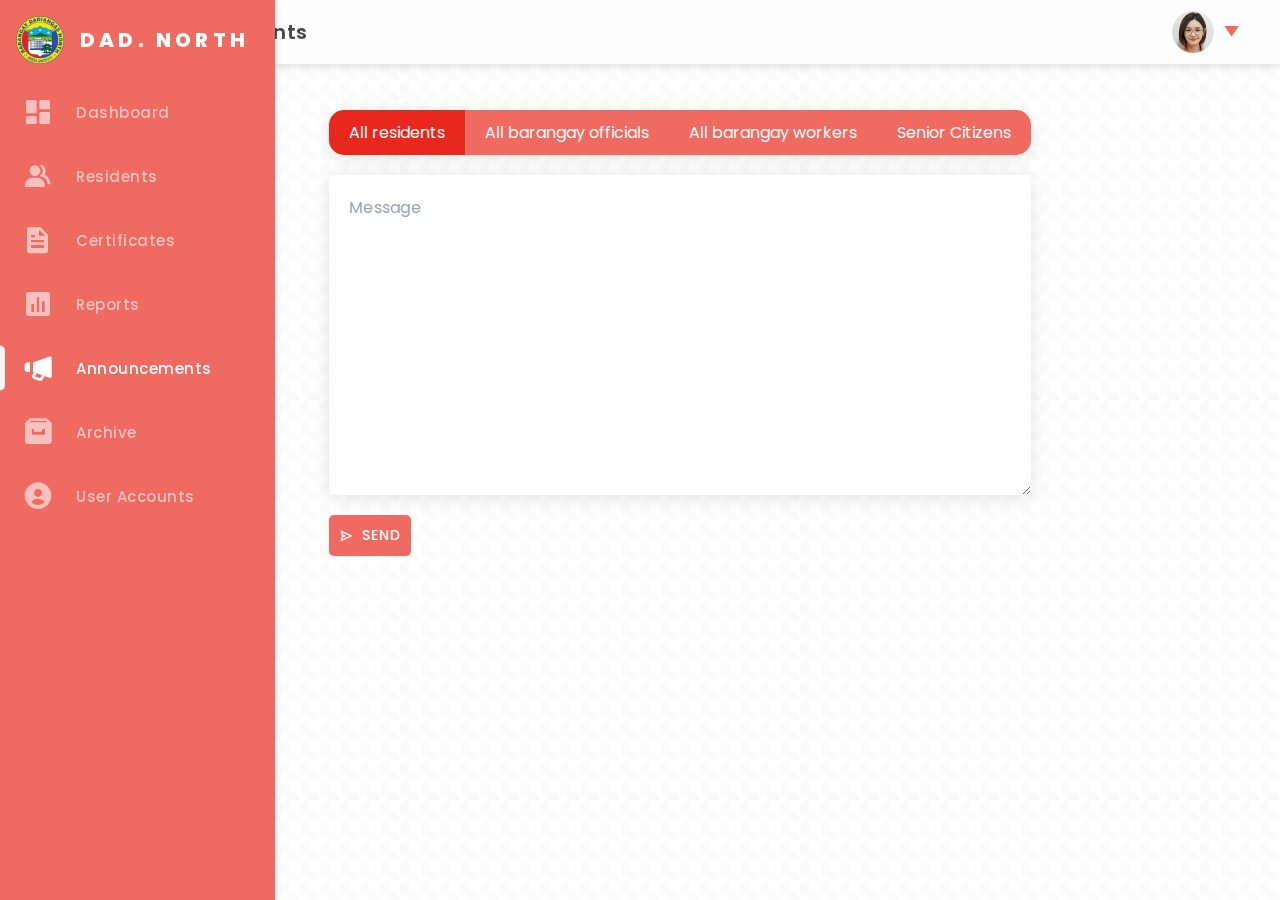
==== commit 89e1758f: "updated pages" ====
--- a/kb-bmis/announcements/index.html
+++ b/kb-bmis/announcements/index.html
@@ -135,9 +135,39 @@
 
         <div class="content">
             <section class="announcements">
-  
-      
-  
+              <div>
+                <div class="announcements__contacts">
+
+                    <!-- <label for="">Receipients</label> -->
+                    <div class="announcements__radio">
+                      <input type="radio" class="announcements__radio-input" checked name="radio" id="all-residents">
+                      <label for="all-residents" class="announcements__radio-label">All residents</label>
+                      <input type="radio" class="announcements__radio-input" name="radio" id="all-brgy-officials">
+                      <label for="all-brgy-officials" class="announcements__radio-label">All barangay officials</label>
+                      <input type="radio" class="announcements__radio-input" name="radio" id="all-brgy-workers">
+                      <label for="all-brgy-workers" class="announcements__radio-label">All barangay workers</label>
+                      <input type="radio" class="announcements__radio-input" name="radio" id="senior-citizens">
+                      <label for="senior-citizens" class="announcements__radio-label">Senior Citizens</label>
+                    </div>
+                </div>
+
+                <div class="announcements__message">
+                  <!-- <label for="">Message</label> -->
+                  <div class="message__container">
+                    <div class="message__field">
+                      <textarea name="" id="" placeholder="Message"></textarea>
+                    </div>
+
+                    <div>
+                      <div class="message__counter"></div>
+                      <button class="button button--md button--primary">
+                        <i class='bx bx-send'></i>
+                        SEND
+                      </button>
+                  </div>
+                  </div>
+                </div>
+              </div>
             </section>
         </div>
 
--- a/assets/css/style.css
+++ b/assets/css/style.css
@@ -816,26 +816,20 @@
   opacity: 0;
   transition: 300ms;
 }
-.dropdown--user {
-  top: 3.125rem;
-  right: 2rem;
-}
-.dropdown--user--show {
-  top: 4.25rem;
+.dropdown--show {
   visibility: visible;
   opacity: 1;
 }
+.dropdown--user {
+  top: 4.25rem;
+  right: 2rem;
+}
 .dropdown--cert {
-  top: 2.5rem;
+  top: 4.375rem;
   right: 5.25rem;
   padding: 0 0.875rem;
   z-index: 1;
 }
-.dropdown--cert--show {
-  top: 4.5rem;
-  visibility: visible;
-  opacity: 1;
-}
 .dropdown--cert .dropdown__item {
   padding: 0.875rem 0;
 }
@@ -850,16 +844,11 @@
 .dropdown--export {
   font-weight: 400;
   width: 7.8125rem;
-  top: 6.875rem;
+  top: 9.375rem;
   right: 1.5625rem;
   padding: 0 0.875rem;
   z-index: 1;
 }
-.dropdown--export--show {
-  top: 8.75rem;
-  visibility: visible;
-  opacity: 1;
-}
 .dropdown--export .dropdown__item {
   padding: 0.625rem 0;
 }
@@ -871,17 +860,17 @@
   font-size: 1.25rem;
   margin-right: 0.5rem;
 }
-.dropdown li {
+.dropdown__item {
   padding: 1rem 0;
   border-bottom: 0.03125rem solid rgba(159, 163, 177, 0.3);
 }
-.dropdown li:last-child {
+.dropdown__item:last-child {
   border-bottom: 0;
 }
-.dropdown li:hover a {
+.dropdown__item:hover a {
   color: #222;
 }
-.dropdown li a {
+.dropdown__item a {
   color: rgba(112, 112, 112, 0.85);
   font-size: 0.9375rem;
   letter-spacing: 0.03125rem;
@@ -889,7 +878,7 @@
   display: flex;
   align-items: center;
 }
-.dropdown li a i {
+.dropdown__item a i {
   font-size: 1.5rem;
   margin-right: 0.625rem;
 }
@@ -1058,7 +1047,7 @@
 
 @-webkit-keyframes animatetop {
   from {
-    top: -300px;
+    top: -18.75rem;
     opacity: 0;
   }
   to {
@@ -1069,7 +1058,7 @@
 
 @keyframes animatetop {
   from {
-    top: -300px;
+    top: -18.75rem;
     opacity: 0;
   }
   to {
@@ -1493,9 +1482,6 @@
 .toggleswitch--resident-profile {
   background: #cfcfcf !important;
 }
-.toggleswitch:checked {
-  background: #ef6a61 !important;
-}
 .toggleswitch::before {
   content: "";
   position: absolute;
@@ -1503,10 +1489,21 @@
   height: 1.875rem;
   border-radius: 50%;
   top: 0.3125rem;
-  left: 0.375rem;
+  left: 0.34375rem;
   background: #fdfdfd;
   transition: 500ms;
 }
+.toggleswitch:checked {
+  background: #ef6a61 !important;
+}
+.toggleswitch:checked ~ .toggleswitch__indicator--on {
+  color: #ef6a61;
+  font-weight: 500;
+}
+.toggleswitch:not(.toggleswitch:checked) ~ .toggleswitch__indicator--off {
+  color: #222;
+  font-weight: 500;
+}
 .toggleswitch:checked::before {
   transform: translateX(1.8125rem);
 }
@@ -1514,30 +1511,84 @@
   height: 2.8125rem;
   display: flex;
   align-items: center;
+  gap: 0.5rem;
 }
 .toggleswitch__indicator {
-  font-size: 0.625rem;
-  margin: 0 0.5rem;
   color: #9fa3b1;
   transition: 500ms;
 }
-.toggleswitch__indicator:first-child {
-  margin-left: 0;
-}
-.toggleswitch__indicator--light {
-  color: #ef6a61;
-  font-size: 0.875rem;
-  font-weight: 500;
-}
-.toggleswitch__indicator--darken {
-  color: #222;
-  font-size: 0.8125rem;
-  font-weight: 500;
-}
-.toggleswitch--active ~ .toggleswitch__indicator--on {
-  color: #ef6a61;
-  font-size: 0.875rem;
-  font-weight: 500;
+.toggleswitch__indicator--off {
+  order: -1;
+}
+
+.announcements {
+  display: flex;
+  align-items: center;
+  flex-direction: column;
+}
+.announcements > div {
+  display: flex;
+  flex-direction: column;
+}
+.announcements__contacts {
+  margin-bottom: 1.25rem;
+}
+.announcements__contacts > label {
+  display: block;
+  margin-bottom: 0.3125rem;
+}
+.announcements__radio {
+  display: flex;
+  overflow: hidden;
+  border-radius: 0.9375rem;
+  box-shadow: 0px 3px 18px rgba(0, 0, 0, 0.1);
+}
+.announcements__radio-input {
+  display: none;
+}
+.announcements__radio-input:checked + .announcements__radio-label {
+  background: #e8281c;
+}
+.announcements__radio-label {
+  padding: 0.625rem 1.25rem;
+  background-color: #ef6a61;
+  color: #fdfdfd;
+  transition: 100ms;
+  cursor: pointer;
+  white-space: nowrap;
+}
+@media (max-width: 71.8125em) {
+  .announcements__radio-label {
+    padding: 0.5rem 0.875rem;
+    font-size: 0.875rem;
+  }
+}
+@media (max-width: 39.9375em) {
+  .announcements__radio-label {
+    font-size: 0.75rem;
+  }
+}
+.announcements__message {
+  height: 25rem;
+}
+
+.message__container {
+  height: 100%;
+}
+.message__field {
+  height: 80%;
+  margin-bottom: 1.25rem;
+  box-shadow: 0px 3px 18px rgba(0, 0, 0, 0.1);
+}
+.message__field textarea {
+  max-width: 100%;
+  min-width: 100%;
+  max-height: 100%;
+  min-height: 100%;
+  outline: none;
+  border: none;
+  padding: 1.25rem;
+  border-radius: 0.625rem;
 }
 
 .certificates__button-container {
@@ -1858,47 +1909,59 @@
 }
 
 .profile-info__list {
+  position: relative;
   text-align: center;
   margin: 1.875rem 0 2.5rem 0;
+  border-radius: 0.875rem;
+  box-shadow: 0px 3px 18px rgba(0, 0, 0, 0.1);
+  height: 2.1875rem;
+  display: flex;
+  align-items: center;
+  justify-content: center;
 }
 .profile-info__list.newresident {
   margin-top: 0;
 }
 .profile-info__item {
-  display: inline-block;
-  margin: 0 1.125rem 0.625rem 0;
-  padding-right: 1.125rem;
-  border-right: 0.0625rem #707070 solid;
-}
-@media (max-width: 71.8125em) {
-  .profile-info__item {
-    margin-right: 1.375rem;
-    padding-right: 1.375rem;
-  }
-}
-.profile-info__item:last-child {
-  border-right: none;
-}
-.profile-info__item a {
+  display: flex;
+  align-items: center;
+  justify-content: center;
+  height: 100%;
+  padding: 0 0.875rem;
   color: #707070;
   font-size: 0.875rem;
-  transition: 300ms;
-}
-.profile-info__item a:hover {
+  transition: 100ms;
+  cursor: pointer;
+}
+.profile-info__item:first-child {
+  border-top-left-radius: 0.875rem;
+  border-bottom-left-radius: 0.875rem;
+}
+.profile-info__item:last-child {
+  border-top-right-radius: 0.875rem;
+  border-bottom-right-radius: 0.875rem;
+}
+.profile-info__item:hover {
+  font-weight: 500;
   color: #222;
-  letter-spacing: 0.03125rem;
-}
-@media (max-width: 71.8125em) {
-  .profile-info__item a {
+}
+@media (max-width: 71.8125em) {
+  .profile-info__item {
     font-size: 0.75rem;
   }
 }
-.profile-info__item--active a {
-  padding: 0.5rem;
-  border-radius: 0.5rem;
-  background: #f1f1f1;
-  color: #222;
-  letter-spacing: 0.03125rem;
+@media (max-width: 39.9375em) {
+  .profile-info__item {
+    font-size: 0.6875rem;
+    line-height: 0.75rem;
+  }
+}
+.profile-info__item--active {
+  background-color: #ef6a61;
+  color: #fdfdfd;
+}
+.profile-info__item--active:hover {
+  color: #fdfdfd;
 }
 .profile-info__content {
   width: 100%;
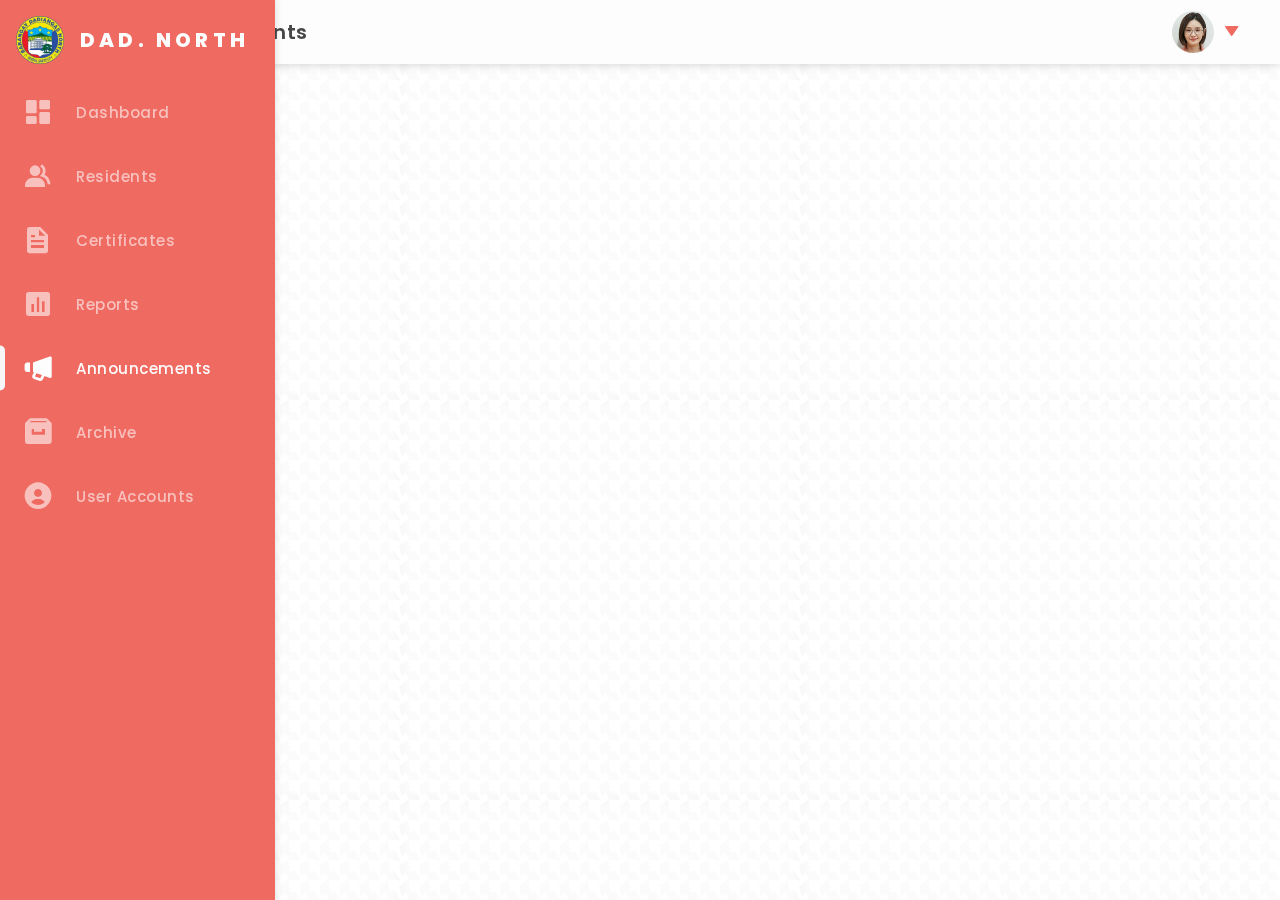
==== commit 6b9e03c1: "Merge pull request #1 from vpscl/pages" ====
--- a/kb-bmis/announcements/index.html
+++ b/kb-bmis/announcements/index.html
@@ -135,39 +135,9 @@
 
         <div class="content">
             <section class="announcements">
-              <div>
-                <div class="announcements__contacts">
-
-                    <!-- <label for="">Receipients</label> -->
-                    <div class="announcements__radio">
-                      <input type="radio" class="announcements__radio-input" checked name="radio" id="all-residents">
-                      <label for="all-residents" class="announcements__radio-label">All residents</label>
-                      <input type="radio" class="announcements__radio-input" name="radio" id="all-brgy-officials">
-                      <label for="all-brgy-officials" class="announcements__radio-label">All barangay officials</label>
-                      <input type="radio" class="announcements__radio-input" name="radio" id="all-brgy-workers">
-                      <label for="all-brgy-workers" class="announcements__radio-label">All barangay workers</label>
-                      <input type="radio" class="announcements__radio-input" name="radio" id="senior-citizens">
-                      <label for="senior-citizens" class="announcements__radio-label">Senior Citizens</label>
-                    </div>
-                </div>
-
-                <div class="announcements__message">
-                  <!-- <label for="">Message</label> -->
-                  <div class="message__container">
-                    <div class="message__field">
-                      <textarea name="" id="" placeholder="Message"></textarea>
-                    </div>
-
-                    <div>
-                      <div class="message__counter"></div>
-                      <button class="button button--md button--primary">
-                        <i class='bx bx-send'></i>
-                        SEND
-                      </button>
-                  </div>
-                  </div>
-                </div>
-              </div>
+  
+      
+  
             </section>
         </div>
 
--- a/assets/css/style.css
+++ b/assets/css/style.css
@@ -816,20 +816,26 @@
   opacity: 0;
   transition: 300ms;
 }
-.dropdown--show {
+.dropdown--user {
+  top: 3.125rem;
+  right: 2rem;
+}
+.dropdown--user--show {
+  top: 4.25rem;
   visibility: visible;
   opacity: 1;
 }
-.dropdown--user {
-  top: 4.25rem;
-  right: 2rem;
-}
 .dropdown--cert {
-  top: 4.375rem;
+  top: 2.5rem;
   right: 5.25rem;
   padding: 0 0.875rem;
   z-index: 1;
 }
+.dropdown--cert--show {
+  top: 4.5rem;
+  visibility: visible;
+  opacity: 1;
+}
 .dropdown--cert .dropdown__item {
   padding: 0.875rem 0;
 }
@@ -844,11 +850,16 @@
 .dropdown--export {
   font-weight: 400;
   width: 7.8125rem;
-  top: 9.375rem;
+  top: 6.875rem;
   right: 1.5625rem;
   padding: 0 0.875rem;
   z-index: 1;
 }
+.dropdown--export--show {
+  top: 8.75rem;
+  visibility: visible;
+  opacity: 1;
+}
 .dropdown--export .dropdown__item {
   padding: 0.625rem 0;
 }
@@ -860,17 +871,17 @@
   font-size: 1.25rem;
   margin-right: 0.5rem;
 }
-.dropdown__item {
+.dropdown li {
   padding: 1rem 0;
   border-bottom: 0.03125rem solid rgba(159, 163, 177, 0.3);
 }
-.dropdown__item:last-child {
+.dropdown li:last-child {
   border-bottom: 0;
 }
-.dropdown__item:hover a {
+.dropdown li:hover a {
   color: #222;
 }
-.dropdown__item a {
+.dropdown li a {
   color: rgba(112, 112, 112, 0.85);
   font-size: 0.9375rem;
   letter-spacing: 0.03125rem;
@@ -878,7 +889,7 @@
   display: flex;
   align-items: center;
 }
-.dropdown__item a i {
+.dropdown li a i {
   font-size: 1.5rem;
   margin-right: 0.625rem;
 }
@@ -1047,7 +1058,7 @@
 
 @-webkit-keyframes animatetop {
   from {
-    top: -18.75rem;
+    top: -300px;
     opacity: 0;
   }
   to {
@@ -1058,7 +1069,7 @@
 
 @keyframes animatetop {
   from {
-    top: -18.75rem;
+    top: -300px;
     opacity: 0;
   }
   to {
@@ -1482,6 +1493,9 @@
 .toggleswitch--resident-profile {
   background: #cfcfcf !important;
 }
+.toggleswitch:checked {
+  background: #ef6a61 !important;
+}
 .toggleswitch::before {
   content: "";
   position: absolute;
@@ -1489,21 +1503,10 @@
   height: 1.875rem;
   border-radius: 50%;
   top: 0.3125rem;
-  left: 0.34375rem;
+  left: 0.375rem;
   background: #fdfdfd;
   transition: 500ms;
 }
-.toggleswitch:checked {
-  background: #ef6a61 !important;
-}
-.toggleswitch:checked ~ .toggleswitch__indicator--on {
-  color: #ef6a61;
-  font-weight: 500;
-}
-.toggleswitch:not(.toggleswitch:checked) ~ .toggleswitch__indicator--off {
-  color: #222;
-  font-weight: 500;
-}
 .toggleswitch:checked::before {
   transform: translateX(1.8125rem);
 }
@@ -1511,84 +1514,30 @@
   height: 2.8125rem;
   display: flex;
   align-items: center;
-  gap: 0.5rem;
 }
 .toggleswitch__indicator {
+  font-size: 0.625rem;
+  margin: 0 0.5rem;
   color: #9fa3b1;
   transition: 500ms;
 }
-.toggleswitch__indicator--off {
-  order: -1;
-}
-
-.announcements {
-  display: flex;
-  align-items: center;
-  flex-direction: column;
-}
-.announcements > div {
-  display: flex;
-  flex-direction: column;
-}
-.announcements__contacts {
-  margin-bottom: 1.25rem;
-}
-.announcements__contacts > label {
-  display: block;
-  margin-bottom: 0.3125rem;
-}
-.announcements__radio {
-  display: flex;
-  overflow: hidden;
-  border-radius: 0.9375rem;
-  box-shadow: 0px 3px 18px rgba(0, 0, 0, 0.1);
-}
-.announcements__radio-input {
-  display: none;
-}
-.announcements__radio-input:checked + .announcements__radio-label {
-  background: #e8281c;
-}
-.announcements__radio-label {
-  padding: 0.625rem 1.25rem;
-  background-color: #ef6a61;
-  color: #fdfdfd;
-  transition: 100ms;
-  cursor: pointer;
-  white-space: nowrap;
-}
-@media (max-width: 71.8125em) {
-  .announcements__radio-label {
-    padding: 0.5rem 0.875rem;
-    font-size: 0.875rem;
-  }
-}
-@media (max-width: 39.9375em) {
-  .announcements__radio-label {
-    font-size: 0.75rem;
-  }
-}
-.announcements__message {
-  height: 25rem;
-}
-
-.message__container {
-  height: 100%;
-}
-.message__field {
-  height: 80%;
-  margin-bottom: 1.25rem;
-  box-shadow: 0px 3px 18px rgba(0, 0, 0, 0.1);
-}
-.message__field textarea {
-  max-width: 100%;
-  min-width: 100%;
-  max-height: 100%;
-  min-height: 100%;
-  outline: none;
-  border: none;
-  padding: 1.25rem;
-  border-radius: 0.625rem;
+.toggleswitch__indicator:first-child {
+  margin-left: 0;
+}
+.toggleswitch__indicator--light {
+  color: #ef6a61;
+  font-size: 0.875rem;
+  font-weight: 500;
+}
+.toggleswitch__indicator--darken {
+  color: #222;
+  font-size: 0.8125rem;
+  font-weight: 500;
+}
+.toggleswitch--active ~ .toggleswitch__indicator--on {
+  color: #ef6a61;
+  font-size: 0.875rem;
+  font-weight: 500;
 }
 
 .certificates__button-container {
@@ -1909,59 +1858,47 @@
 }
 
 .profile-info__list {
-  position: relative;
   text-align: center;
   margin: 1.875rem 0 2.5rem 0;
-  border-radius: 0.875rem;
-  box-shadow: 0px 3px 18px rgba(0, 0, 0, 0.1);
-  height: 2.1875rem;
-  display: flex;
-  align-items: center;
-  justify-content: center;
 }
 .profile-info__list.newresident {
   margin-top: 0;
 }
 .profile-info__item {
-  display: flex;
-  align-items: center;
-  justify-content: center;
-  height: 100%;
-  padding: 0 0.875rem;
+  display: inline-block;
+  margin: 0 1.125rem 0.625rem 0;
+  padding-right: 1.125rem;
+  border-right: 0.0625rem #707070 solid;
+}
+@media (max-width: 71.8125em) {
+  .profile-info__item {
+    margin-right: 1.375rem;
+    padding-right: 1.375rem;
+  }
+}
+.profile-info__item:last-child {
+  border-right: none;
+}
+.profile-info__item a {
   color: #707070;
   font-size: 0.875rem;
-  transition: 100ms;
-  cursor: pointer;
-}
-.profile-info__item:first-child {
-  border-top-left-radius: 0.875rem;
-  border-bottom-left-radius: 0.875rem;
-}
-.profile-info__item:last-child {
-  border-top-right-radius: 0.875rem;
-  border-bottom-right-radius: 0.875rem;
-}
-.profile-info__item:hover {
-  font-weight: 500;
+  transition: 300ms;
+}
+.profile-info__item a:hover {
   color: #222;
-}
-@media (max-width: 71.8125em) {
-  .profile-info__item {
+  letter-spacing: 0.03125rem;
+}
+@media (max-width: 71.8125em) {
+  .profile-info__item a {
     font-size: 0.75rem;
   }
 }
-@media (max-width: 39.9375em) {
-  .profile-info__item {
-    font-size: 0.6875rem;
-    line-height: 0.75rem;
-  }
-}
-.profile-info__item--active {
-  background-color: #ef6a61;
-  color: #fdfdfd;
-}
-.profile-info__item--active:hover {
-  color: #fdfdfd;
+.profile-info__item--active a {
+  padding: 0.5rem;
+  border-radius: 0.5rem;
+  background: #f1f1f1;
+  color: #222;
+  letter-spacing: 0.03125rem;
 }
 .profile-info__content {
   width: 100%;
